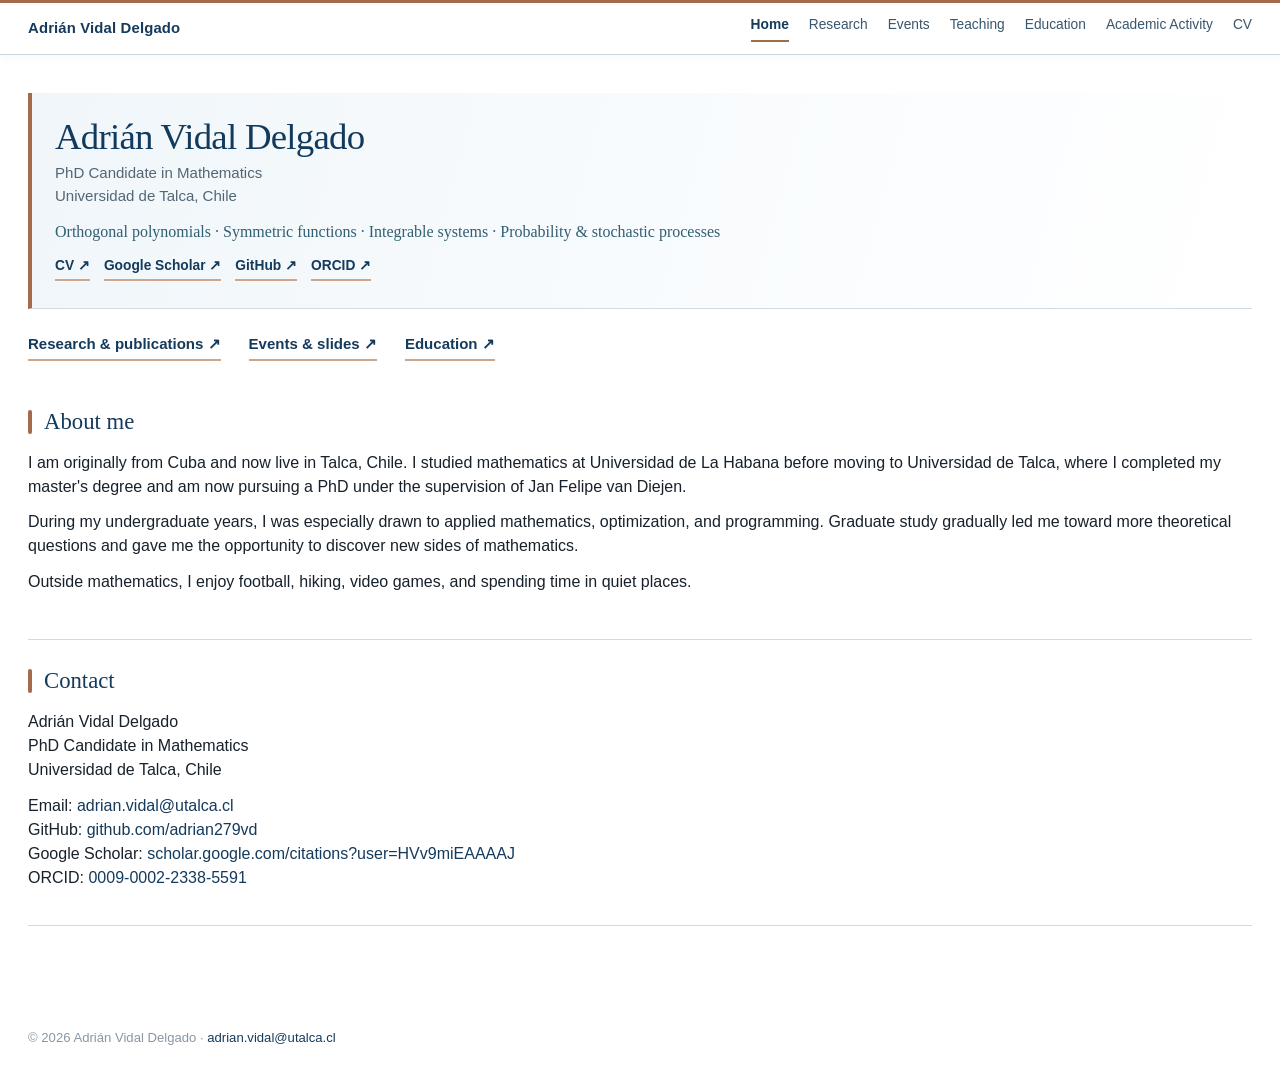
==== index.html @ 2454a9ec "Route CV links to the shared CV page" ====
<!DOCTYPE html>
<html lang="en">
<head>
  <meta charset="UTF-8">
  <meta name="viewport" content="width=device-width, initial-scale=1">
  <title>Adrián Vidal Delgado | PhD Candidate in Mathematics</title>
  <meta name="description" content="Personal academic website of Adrián Vidal Delgado, PhD candidate at Universidad de Talca.">
  <meta property="og:type" content="website">
  <meta property="og:title" content="Adrián Vidal Delgado | PhD Candidate in Mathematics">
  <meta property="og:description" content="Personal academic website of Adrián Vidal Delgado, PhD candidate at Universidad de Talca.">
  <meta property="og:url" content="https://adrian279vd.github.io/">
  <link rel="canonical" href="https://adrian279vd.github.io/">
  <meta name="theme-color" content="#143A5C">
  <meta property="og:site_name" content="Adrián Vidal Delgado">
  <meta property="og:locale" content="en_US">
  <meta property="og:image" content="https://adrian279vd.github.io/social-preview.svg">
  <meta property="og:image:type" content="image/svg+xml">
  <meta property="og:image:alt" content="Adrián Vidal Delgado — PhD Candidate in Mathematics, Universidad de Talca">
  <meta name="twitter:card" content="summary">
  <meta name="twitter:title" content="Adrián Vidal Delgado | PhD Candidate in Mathematics">
  <link rel="icon" href="favicon.svg" type="image/svg+xml">
  <link rel="alternate icon" href="favicon.svg" type="image/svg+xml">
  <link rel="stylesheet" href="style.css">
  <script type="application/ld+json">
  {
    "@context":"https://schema.org",
    "@type":"Person",
    "name":"Adrián Vidal Delgado",
    "jobTitle":"PhD Candidate in Mathematics",
    "url":"https://adrian279vd.github.io/",
    "email":"mailto:adrian.vidal@utalca.cl",
    "affiliation":{"@type":"CollegeOrUniversity","name":"Universidad de Talca","url":"https://www.utalca.cl/"},
    "sameAs":[
      "https://orcid.org/0009-0002-2338-5591",
      "https://scholar.google.com/citations?user=HVv9miEAAAAJ",
      "https://github.com/adrian279vd"
    ]
  }
  </script>
</head>
<body>
  <div class="nav-wrap">
    <nav aria-label="Main navigation">
      <div class="nav-name"><a href="index.html">Adrián Vidal Delgado</a></div>
      <div class="nav-links"><a href="index.html" aria-current="page">Home</a>
        <a href="research.html">Research</a>
        <a href="events.html">Events</a>
        <a href="teaching.html">Teaching</a>
        <a href="education.html">Education</a>
        <a href="academic.html">Academic Activity</a>
        <a href="cv.html">CV</a></div>
      <details class="mobile-nav">
        <summary aria-label="Open navigation">Menu</summary>
        <div class="mobile-links"><a href="index.html" aria-current="page">Home</a>
          <a href="research.html">Research</a>
          <a href="events.html">Events</a>
          <a href="teaching.html">Teaching</a>
          <a href="education.html">Education</a>
          <a href="academic.html">Academic Activity</a>
          <a href="cv.html">CV</a></div>
      </details>
    </nav>
  </div>
  <main>
    <header class="hero">
      <h1>Adrián Vidal Delgado</h1>

      <div class="position">
        PhD Candidate in Mathematics<br>
        Universidad de Talca, Chile
      </div>

      <div class="areas">
        Orthogonal polynomials · Symmetric functions · Integrable systems · Probability & stochastic processes
      </div>

      <div class="actions">
        <a href="cv.html">CV ↗</a>
        <a href="https://scholar.google.com/citations?user=HVv9miEAAAAJ&hl=en" target="_blank" rel="noopener">Google Scholar ↗</a>
        <a href="https://github.com/adrian279vd" target="_blank" rel="noopener">GitHub ↗</a>
        <a href="https://orcid.org/0009-0002-2338-5591" target="_blank" rel="noopener">ORCID ↗</a>
      </div>
    </header>
    <div class="home-nav"><a href="research.html">Research & publications ↗</a><a href="events.html">Events & slides ↗</a><a href="education.html">Education ↗</a></div>
    <section class="content" id="about">
      <h2>About me</h2>
      <p>
        I am originally from Cuba and now live in Talca, Chile. I studied mathematics at Universidad de La Habana
        before moving to Universidad de Talca, where I completed my master's degree and am now pursuing a PhD
        under the supervision of Jan Felipe van Diejen.
      </p>
      <p>
        During my undergraduate years, I was especially drawn to applied mathematics, optimization, and programming.
        Graduate study gradually led me toward more theoretical questions and gave me the opportunity to discover
        new sides of mathematics.
      </p>
      <p>
        Outside mathematics, I enjoy football, hiking, video games, and spending time in quiet places.
      </p>
    </section>
    <section class="content" id="contact">
      <h2>Contact</h2>
      <p>
        Adrián Vidal Delgado<br>
        PhD Candidate in Mathematics<br>
        Universidad de Talca, Chile
      </p>
      <p>
        Email:
        <a href="mailto:adrian.vidal@utalca.cl">adrian.vidal@utalca.cl</a><br>
        GitHub:
        <a href="https://github.com/adrian279vd" target="_blank" rel="noopener">github.com/adrian279vd</a><br>
        Google Scholar:
        <a href="https://scholar.google.com/citations?user=HVv9miEAAAAJ&hl=en" target="_blank" rel="noopener">scholar.google.com/citations?user=HVv9miEAAAAJ</a><br>
        ORCID:
        <a href="https://orcid.org/0009-0002-2338-5591" target="_blank" rel="noopener">0009-0002-2338-5591</a>
      </p>
    </section>
  </main>
  <footer>© 2026 Adrián Vidal Delgado · <a href="mailto:adrian.vidal@utalca.cl">adrian.vidal@utalca.cl</a></footer>
</body>
</html>
---- style.css ----
:root {
      --bg: #ffffff;
      --text: #17212b;
      --muted: #5b6875;
      --accent: #0f3557;
      --accent-2: #244f73;
      --border: #d7e0e8;
      --soft: #f4f7fa;
      --max-width: 1280px;
    }

    * { box-sizing: border-box; }
    html { scroll-behavior: smooth; }

    body {
      margin: 0;
      font-family: "Helvetica Neue", Arial, sans-serif;
      color: var(--text);
      background: var(--bg);
      line-height: 1.5;
      font-size: 16px;
    }

    a {
      color: var(--accent);
      text-decoration: none;
    }

    a:hover { text-decoration: underline; }

    .nav-wrap {
      position: sticky;
      top: 0;
      z-index: 20;
      background: rgba(255,255,255,0.97);
      border-bottom: 1px solid var(--border);
    }

    nav {
      max-width: var(--max-width);
      margin: 0 auto;
      padding: 12px 28px;
      display: flex;
      justify-content: space-between;
      align-items: center;
      gap: 28px;
    }

    .nav-name {
      font-size: 0.93rem;
      font-weight: 650;
      color: var(--accent);
      white-space: nowrap;
      letter-spacing: 0.01em;
    }

    .nav-links {
      display: flex;
      flex-wrap: wrap;
      gap: 20px;
      font-size: 0.86rem;
    }

    .nav-links a {
      color: #425466;
      font-weight: 500;
    }

    main {
      max-width: var(--max-width);
      margin: 0 auto;
      padding: 38px 28px 76px;
    }

    .hero {
      padding: 4px 0 28px;
      border-bottom: 1px solid var(--border);
    }

    h1 {
      margin: 0 0 6px;
      font-family: Georgia, "Times New Roman", serif;
      font-size: clamp(1.65rem, 3vw, 2.3rem);
      line-height: 1.08;
      font-weight: 500;
      color: var(--accent);
      letter-spacing: -0.02em;
    }

    .position {
      font-size: 0.94rem;
      color: var(--muted);
      margin-bottom: 12px;
    }

    .areas {
      color: #2f4354;
      font-family: Georgia, "Times New Roman", serif;
      font-size: 1rem;
      max-width: 1180px;
      margin-bottom: 12px;
    }

    .actions {
      display: flex;
      flex-wrap: wrap;
      gap: 14px;
      font-size: 0.86rem;
    }

    .actions a {
      font-weight: 600;
      color: var(--accent);
    }

    section.content {
      padding: 24px 0;
      border-bottom: 1px solid var(--border);
    }

    #about,
    #research {
      padding: 34px 0;
    }

    h2 {
      margin: 0 0 12px;
      font-family: Georgia, "Times New Roman", serif;
      font-size: 1.42rem;
      font-weight: 500;
      color: var(--accent);
    }

    p {
      max-width: 1220px;
      margin: 0 0 0.72em;
    }

    .publication-entry {
      display: grid;
      grid-template-columns: 92px 1fr;
      gap: 22px;
      padding: 8px 0 4px;
      align-items: start;
    }

    .publication-year {
      color: var(--accent-2);
      font-weight: 700;
      font-size: 0.95rem;
      padding-top: 2px;
    }

    .publication-title {
      font-family: Georgia, "Times New Roman", serif;
      font-size: 1.08rem;
      line-height: 1.45;
      color: var(--text);
      margin-bottom: 6px;
    }

    .publication-meta {
      color: var(--muted);
      font-size: 0.96rem;
      line-height: 1.55;
    }

    .publication-links {
      margin-top: 7px;
      font-size: 0.9rem;
    }

    .publication-links a {
      margin-right: 16px;
      font-weight: 600;
    }

    .entry-list {
      display: grid;
      gap: 18px;
    }

    .entry {
      display: grid;
      grid-template-columns: 118px minmax(0, 1fr);
      gap: 22px;
      align-items: start;
      padding: 4px 0;
    }

    .entry-date {
      color: var(--accent-2);
      font-weight: 700;
      font-size: 0.91rem;
      padding-top: 2px;
    }

    .entry-title {
      font-family: Georgia, "Times New Roman", serif;
      font-size: 1.03rem;
      line-height: 1.42;
      margin-bottom: 4px;
    }

    .entry-meta {
      color: var(--muted);
      font-size: 0.93rem;
      line-height: 1.5;
    }

    .compact-list {
      margin: 0;
      padding-left: 1.15rem;
    }

    .compact-list li {
      margin-bottom: 0.55rem;
    }

    .two-col {
      display: grid;
      grid-template-columns: 1fr 1fr;
      gap: 42px;
    }

    .subheading {
      margin: 18px 0 9px;
      font-family: Georgia, "Times New Roman", serif;
      font-size: 1.04rem;
      font-weight: 600;
      color: var(--text);
    }

    .placeholder {
      min-height: 30px;
    }

    footer {
      max-width: var(--max-width);
      margin: 0 auto;
      padding: 26px 28px 42px;
      font-size: 0.82rem;
      color: #8a96a3;
    }

    @media (max-width: 760px) {
      body { font-size: 16px; }

      nav {
        flex-direction: column;
        align-items: flex-start;
        gap: 9px;
      }

      .nav-links {
        gap: 10px 14px;
      }

      main {
        padding-top: 46px;
      }

      .hero {
        padding-bottom: 48px;
      }

      .publication-entry {
        grid-template-columns: 1fr;
        gap: 4px;
      }

      .publication-year {
        padding-top: 0;
      }

      .entry {
        grid-template-columns: 1fr;
        gap: 3px;
      }

      .entry-date {
        padding-top: 0;
      }

      .two-col {
        grid-template-columns: 1fr;
        gap: 24px;
      }
    }

/* Multi-page academic navigation and accessible mobile menu */
.nav-name a { color: var(--accent); text-decoration: none; }
.nav-links a[aria-current="page"],
.mobile-links a[aria-current="page"] { color: var(--accent); font-weight: 700; }
.mobile-nav { display: none; }
.page-intro {
  padding: 4px 0 18px;
  border-bottom: 1px solid var(--border);
}
.page-intro h1 { margin-bottom: 10px; }
.page-intro p { color: var(--muted); font-size: 0.96rem; }
.home-nav {
  display: flex; flex-wrap: wrap; gap: 10px 24px;
  padding: 24px 0 10px; font-size: 0.94rem;
}
.home-nav a { font-weight: 600; }
.section-note { font-size: 0.92rem; color: var(--muted); }
@media (max-width: 960px) and (min-width: 761px) {
  .nav-links { gap: 9px 14px; }
  nav { gap: 16px; }
}
@media (max-width: 760px) {
  nav { flex-direction: row; align-items: center; justify-content: space-between; gap: 10px; padding: 12px 20px; }
  .nav-links { display: none; }
  .mobile-nav { display: block; position: relative; }
  .mobile-nav summary {
    cursor: pointer; color: var(--accent); font-weight: 650;
    list-style: none; border: 1px solid var(--border); border-radius: 5px;
    padding: 6px 12px;
  }
  .mobile-nav summary::-webkit-details-marker { display:none; }
  .mobile-links {
    position: absolute; right: 0; top: calc(100% + 8px);
    min-width: 205px; padding: 9px 0;
    border: 1px solid var(--border); border-radius: 5px; background: var(--bg);
    box-shadow: 0 8px 24px rgba(16,39,60,0.09);
    display: grid; z-index: 30;
  }
  .mobile-links a { display:block; padding: 9px 18px; font-size: 0.94rem; }
  main { padding: 30px 20px 64px; }
  .hero { padding-bottom: 28px; }
  .page-intro { padding: 0 0 15px; }
}

/* Events page section navigation */
.event-index {
  display: flex;
  flex-wrap: wrap;
  align-items: center;
  gap: 8px 28px;
  padding: 18px 0 2px;
  font-size: 0.93rem;
}
.event-index a {
  font-weight: 650;
  border-bottom: 2px solid transparent;
  padding-bottom: 3px;
}
.event-index a:hover, .event-index a:focus-visible { border-bottom-color: var(--accent); }
#schools .entry, #talks .entry { scroll-margin-top: 130px; }


/* Color palette — more pronounced editorial accents */
:root {
  --bg: #ffffff;
  --text: #17212b;
  --muted: #536675;
  --accent: #143a5c;
  --accent-2: #396779;
  --copper: #a36b49;
  --copper-deep: #875337;
  --border: #cfdae4;
  --soft: #f2f7fa;
}

/* A thin signature line, mirrored by the favicon and social preview. */
.nav-wrap {
  border-top: 3px solid var(--copper);
  border-bottom-color: #cad8e3;
  background: rgba(255, 255, 255, 0.98);
  box-shadow: 0 2px 12px rgba(20, 58, 92, 0.035);
}

.nav-name a { color: var(--accent); }
.nav-links a {
  color: #38566d;
  padding-bottom: 4px;
  border-bottom: 2px solid transparent;
  transition: color .18s ease, border-color .18s ease;
}
.nav-links a:hover,
.nav-links a:focus-visible { color: var(--accent); border-bottom-color: var(--copper); text-decoration: none; }
.nav-links a[aria-current="page"] {
  color: var(--accent);
  border-bottom-color: var(--copper);
}

/* Richer headers without heavy panels or card layouts. */
.hero,
.page-intro {
  border-left: 4px solid var(--copper);
  background: linear-gradient(105deg, #f0f6fa 0%, #f8fbfd 50%, #ffffff 100%);
  padding-left: 23px;
  padding-right: 18px;
  border-bottom-color: var(--border);
}
.hero {
  padding-top: 24px;
  padding-bottom: 27px;
}
.page-intro {
  padding-top: 22px;
  padding-bottom: 21px;
}
h1 { color: #123a5d; }
.areas { color: #315e73; }
.page-intro p { color: #506779; }

/* Copper section rules and dates give a clear editorial hierarchy. */
h2 {
  display: flex;
  align-items: center;
  gap: 12px;
  color: var(--accent);
}
h2::before {
  content: "";
  display: inline-block;
  flex: 0 0 4px;
  width: 4px;
  height: 1.05em;
  border-radius: 2px;
  background: var(--copper);
}
.entry-date,
.publication-year { color: var(--copper-deep); }
.subheading { color: #24546b; }

/* Links stay typographic, with a more legible visual affordance. */
a:hover { color: #276c82; }
.actions a,
.home-nav a,
.publication-links a,
.event-index a {
  color: var(--accent);
  text-decoration: none;
  border-bottom: 2px solid #cba88d;
  padding-bottom: 3px;
  transition: color .18s ease, border-color .18s ease;
}
.actions a:hover,
.home-nav a:hover,
.publication-links a:hover,
.event-index a:hover,
.actions a:focus-visible,
.home-nav a:focus-visible,
.publication-links a:focus-visible,
.event-index a:focus-visible {
  color: #236679;
  border-bottom-color: var(--copper-deep);
  text-decoration: none;
}
.home-nav {
  gap: 12px 28px;
  padding-top: 24px;
  padding-bottom: 10px;
}
.event-index a { border-bottom-color: #d6e0e7; }
.event-index a:hover, .event-index a:focus-visible { border-bottom-color: var(--copper); }

/* Preserve readable states and mobile spacing. */
a:focus-visible,
.mobile-nav summary:focus-visible {
  outline: 2px solid var(--copper-deep);
  outline-offset: 3px;
}
.mobile-nav summary {
  background: #f3f7fa;
  border-color: #bfceda;
}
.mobile-links a[aria-current="page"] {
  color: var(--accent);
  background: #edf4f8;
  border-left: 3px solid var(--copper);
  padding-left: 15px;
}
@media (max-width: 760px) {
  .hero,
  .page-intro { padding-left: 16px; padding-right: 12px; }
  .hero { padding-top: 20px; padding-bottom: 23px; }
  .page-intro { padding-top: 17px; padding-bottom: 17px; }
}
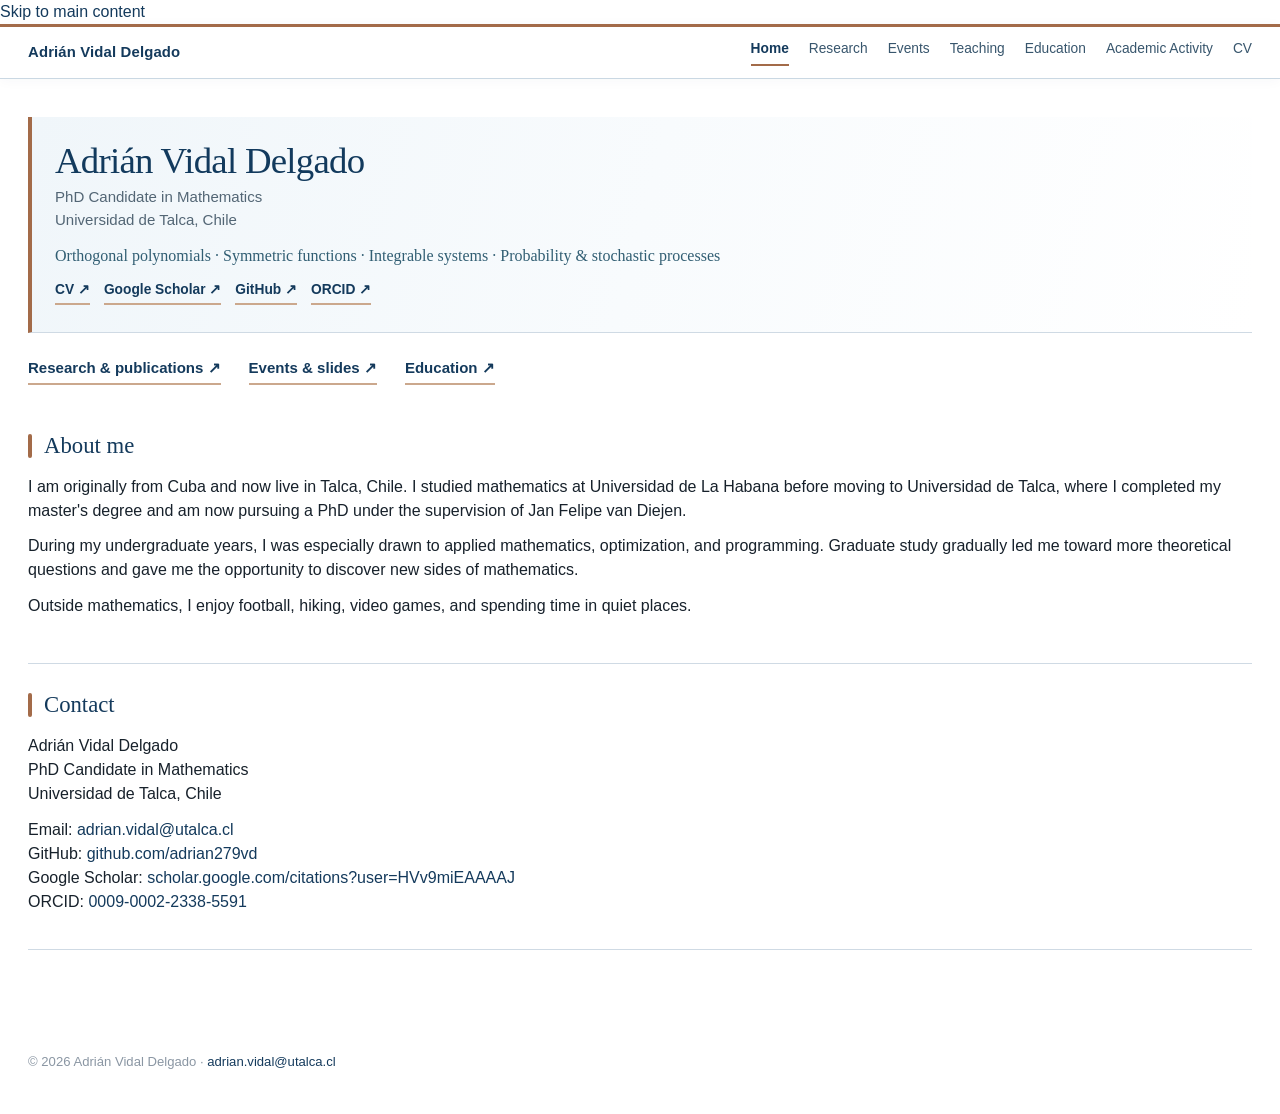
==== commit 9d2a2430: "Add accessible skip-to-content navigation" ====
--- a/index.html
+++ b/index.html
@@ -39,6 +39,7 @@
   </script>
 </head>
 <body>
+  <a class="skip-link" href="#main-content">Skip to main content</a>
   <div class="nav-wrap">
     <nav aria-label="Main navigation">
       <div class="nav-name"><a href="index.html">Adrián Vidal Delgado</a></div>
@@ -61,7 +62,7 @@
       </details>
     </nav>
   </div>
-  <main>
+  <main id="main-content">
     <header class="hero">
       <h1>Adrián Vidal Delgado</h1>
 
--- a/style.css
+++ b/style.css
@@ -480,3 +480,24 @@
   .hero { padding-top: 20px; padding-bottom: 23px; }
   .page-intro { padding-top: 17px; padding-bottom: 17px; }
 }
+
+
+/* Keyboard accessibility, narrow screens, and reduced motion */
+@media (prefers-reduced-motion: reduce) {
+  html { scroll-behavior: auto; }
+  *, *::before, *::after { transition-duration: .01ms !important; animation-duration: .01ms !important; }
+}
+html { scroll-padding-top: 96px; }
+section[id], .entry[id] { scroll-margin-top: 96px; }
+a:focus-visible, summary:focus-visible {
+  outline: 2px solid #875337;
+  outline-offset: 3px;
+}
+a { overflow-wrap: anywhere; }
+.nav-name a { overflow-wrap: normal; }
+@media (max-width: 420px) {
+  main { padding-left: 16px; padding-right: 16px; }
+  .nav-name { font-size: .86rem; }
+  .mobile-links { min-width: min(205px, calc(100vw - 32px)); }
+  .actions { gap: 12px 16px; }
+}
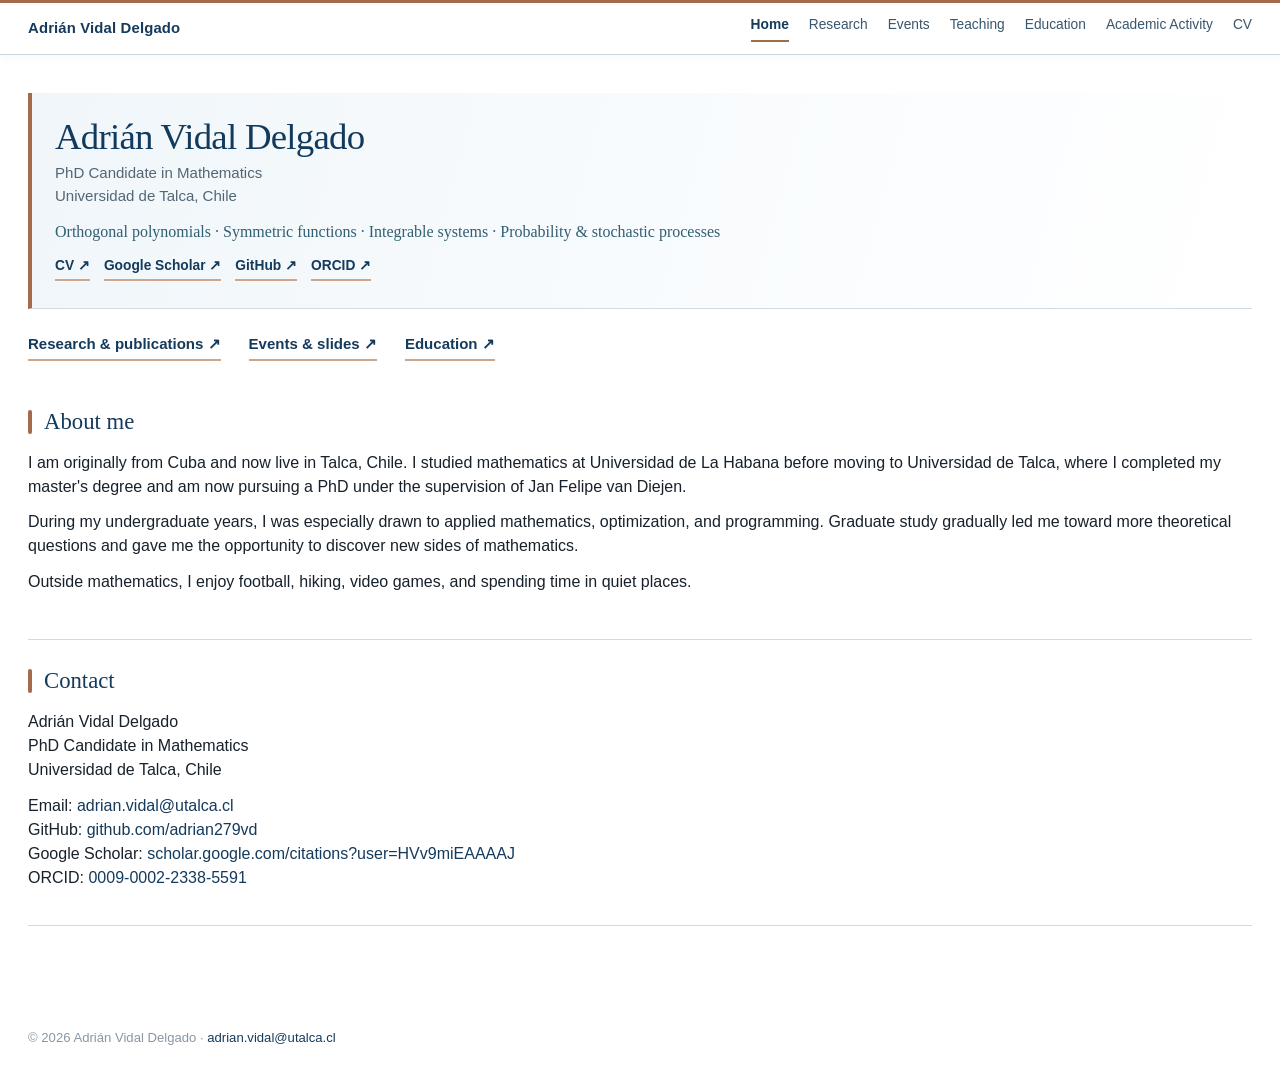
==== commit ea534e8f: "Improve sharing preview metadata and publication consistency" ====
--- a/index.html
+++ b/index.html
@@ -13,11 +13,12 @@
   <meta name="theme-color" content="#143A5C">
   <meta property="og:site_name" content="Adrián Vidal Delgado">
   <meta property="og:locale" content="en_US">
-  <meta property="og:image" content="https://adrian279vd.github.io/social-preview.svg">
-  <meta property="og:image:type" content="image/svg+xml">
+  <meta property="og:image" content="https://adrian279vd.github.io/social-preview.png">
+  <meta property="og:image:type" content="image/png">
   <meta property="og:image:alt" content="Adrián Vidal Delgado — PhD Candidate in Mathematics, Universidad de Talca">
   <meta name="twitter:card" content="summary">
   <meta name="twitter:title" content="Adrián Vidal Delgado | PhD Candidate in Mathematics">
+  <meta name="twitter:image" content="https://adrian279vd.github.io/social-preview.png">
   <link rel="icon" href="favicon.svg" type="image/svg+xml">
   <link rel="alternate icon" href="favicon.svg" type="image/svg+xml">
   <link rel="stylesheet" href="style.css">
--- a/style.css
+++ b/style.css
@@ -501,3 +501,21 @@
   .mobile-links { min-width: min(205px, calc(100vw - 32px)); }
   .actions { gap: 12px 16px; }
 }
+
+/* Accessibility audit: skip link */
+.skip-link {
+  position: fixed;
+  top: -120px;
+  left: 16px;
+  z-index: 1000;
+  background: #143a5c;
+  color: white;
+  padding: 11px 16px;
+  border-radius: 0 0 6px 6px;
+  font-weight: 650;
+}
+.skip-link:focus {
+  top: 0;
+  color: white;
+}
+#main-content:focus { outline: none; }
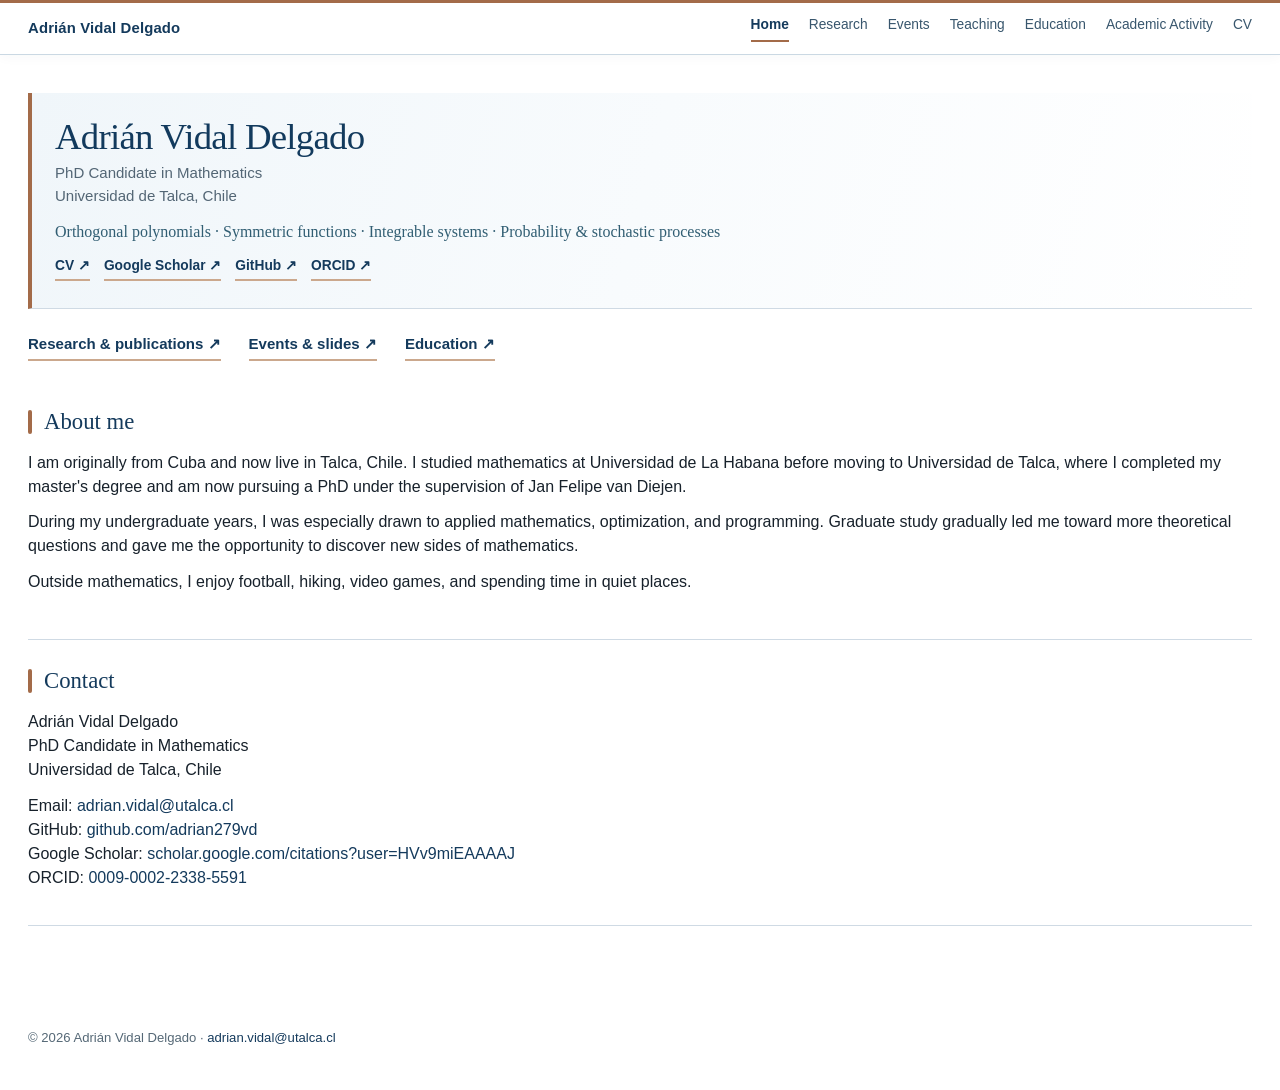
==== commit 4ef677af: "Add Google Search Console site verification" ====
--- a/index.html
+++ b/index.html
@@ -1,6 +1,7 @@
 <!DOCTYPE html>
 <html lang="en">
 <head>
+  <meta name="google-site-verification" content="uN67ZscXepgPAPdQa-TBQVOD_A2SrdnCvjVkHAmp3MM">
   <meta charset="UTF-8">
   <meta name="viewport" content="width=device-width, initial-scale=1">
   <title>Adrián Vidal Delgado | PhD Candidate in Mathematics</title>
@@ -52,7 +53,7 @@
         <a href="academic.html">Academic Activity</a>
         <a href="cv.html">CV</a></div>
       <details class="mobile-nav">
-        <summary aria-label="Open navigation">Menu</summary>
+        <summary>Menu</summary>
         <div class="mobile-links"><a href="index.html" aria-current="page">Home</a>
           <a href="research.html">Research</a>
           <a href="events.html">Events</a>
--- a/style.css
+++ b/style.css
@@ -240,7 +240,7 @@
       margin: 0 auto;
       padding: 26px 28px 42px;
       font-size: 0.82rem;
-      color: #8a96a3;
+      color: #556876;
     }
 
     @media (max-width: 760px) {
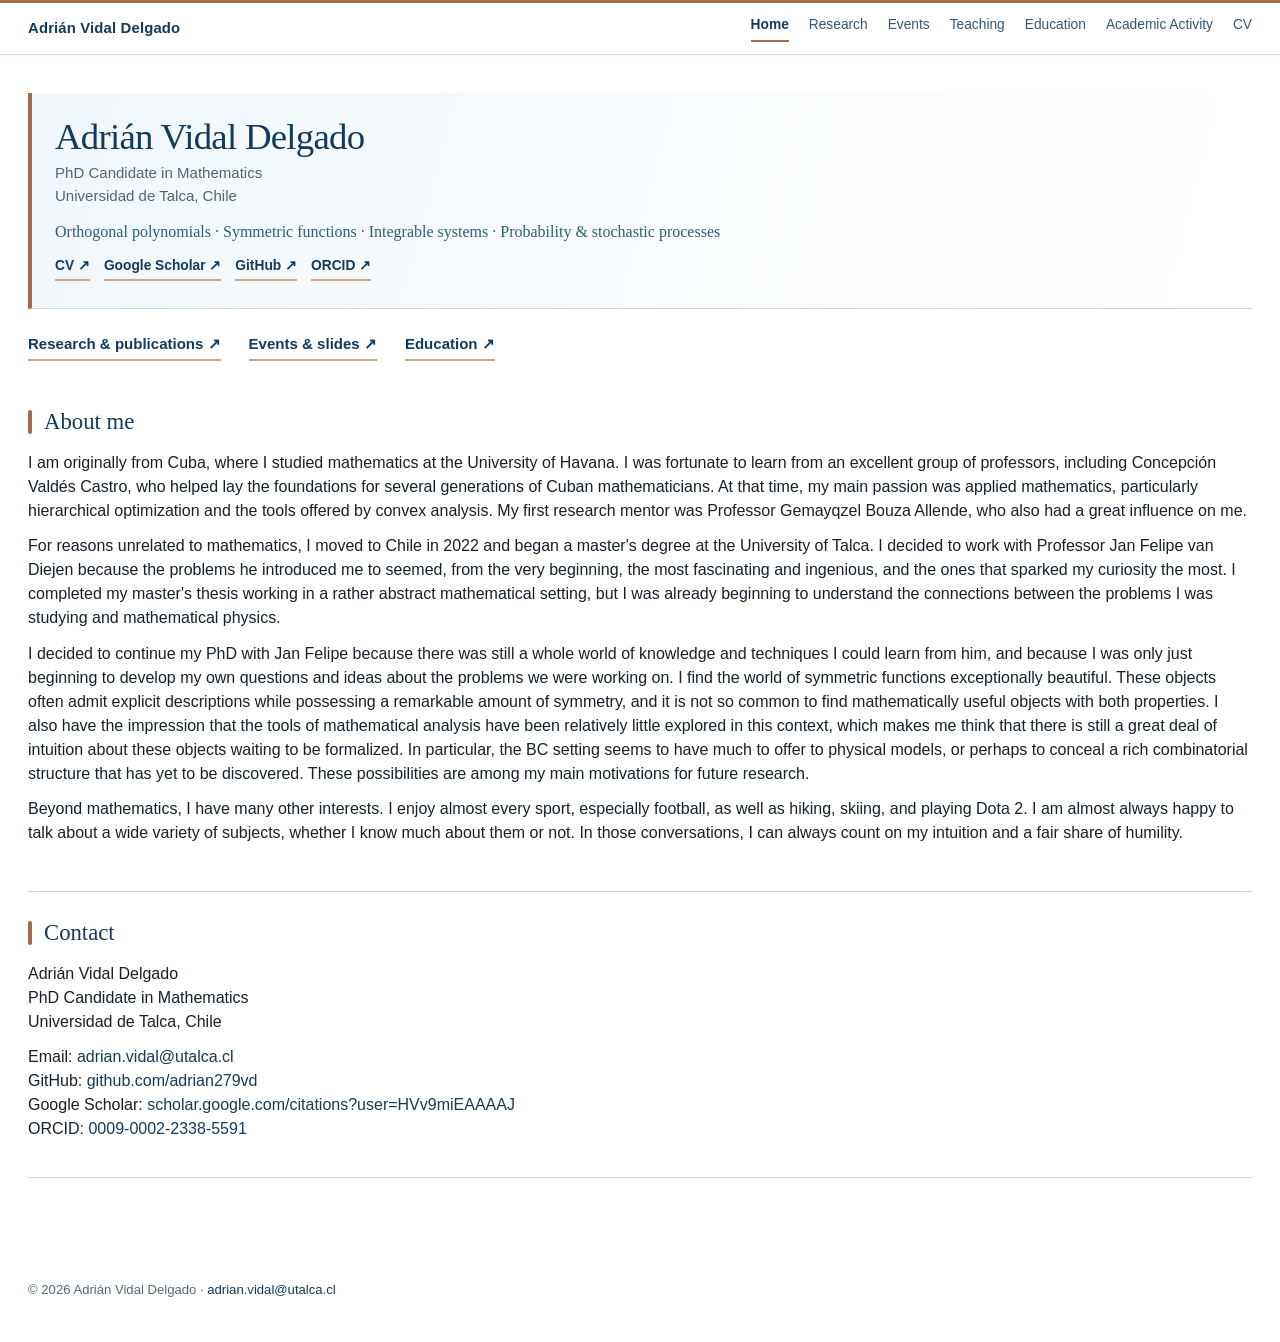
==== commit d7251466: "Publish approved personal About me biography" ====
--- a/index.html
+++ b/index.html
@@ -88,17 +88,16 @@
     <section class="content" id="about">
       <h2>About me</h2>
       <p>
-        I am originally from Cuba and now live in Talca, Chile. I studied mathematics at Universidad de La Habana
-        before moving to Universidad de Talca, where I completed my master's degree and am now pursuing a PhD
-        under the supervision of Jan Felipe van Diejen.
+        I am originally from Cuba, where I studied mathematics at the University of Havana. I was fortunate to learn from an excellent group of professors, including Concepción Valdés Castro, who helped lay the foundations for several generations of Cuban mathematicians. At that time, my main passion was applied mathematics, particularly hierarchical optimization and the tools offered by convex analysis. My first research mentor was Professor Gemayqzel Bouza Allende, who also had a great influence on me.
       </p>
       <p>
-        During my undergraduate years, I was especially drawn to applied mathematics, optimization, and programming.
-        Graduate study gradually led me toward more theoretical questions and gave me the opportunity to discover
-        new sides of mathematics.
+        For reasons unrelated to mathematics, I moved to Chile in 2022 and began a master's degree at the University of Talca. I decided to work with Professor Jan Felipe van Diejen because the problems he introduced me to seemed, from the very beginning, the most fascinating and ingenious, and the ones that sparked my curiosity the most. I completed my master's thesis working in a rather abstract mathematical setting, but I was already beginning to understand the connections between the problems I was studying and mathematical physics.
       </p>
       <p>
-        Outside mathematics, I enjoy football, hiking, video games, and spending time in quiet places.
+        I decided to continue my PhD with Jan Felipe because there was still a whole world of knowledge and techniques I could learn from him, and because I was only just beginning to develop my own questions and ideas about the problems we were working on. I find the world of symmetric functions exceptionally beautiful. These objects often admit explicit descriptions while possessing a remarkable amount of symmetry, and it is not so common to find mathematically useful objects with both properties. I also have the impression that the tools of mathematical analysis have been relatively little explored in this context, which makes me think that there is still a great deal of intuition about these objects waiting to be formalized. In particular, the BC setting seems to have much to offer to physical models, or perhaps to conceal a rich combinatorial structure that has yet to be discovered. These possibilities are among my main motivations for future research.
+      </p>
+      <p>
+        Beyond mathematics, I have many other interests. I enjoy almost every sport, especially football, as well as hiking, skiing, and playing Dota 2. I am almost always happy to talk about a wide variety of subjects, whether I know much about them or not. In those conversations, I can always count on my intuition and a fair share of humility.
       </p>
     </section>
     <section class="content" id="contact">
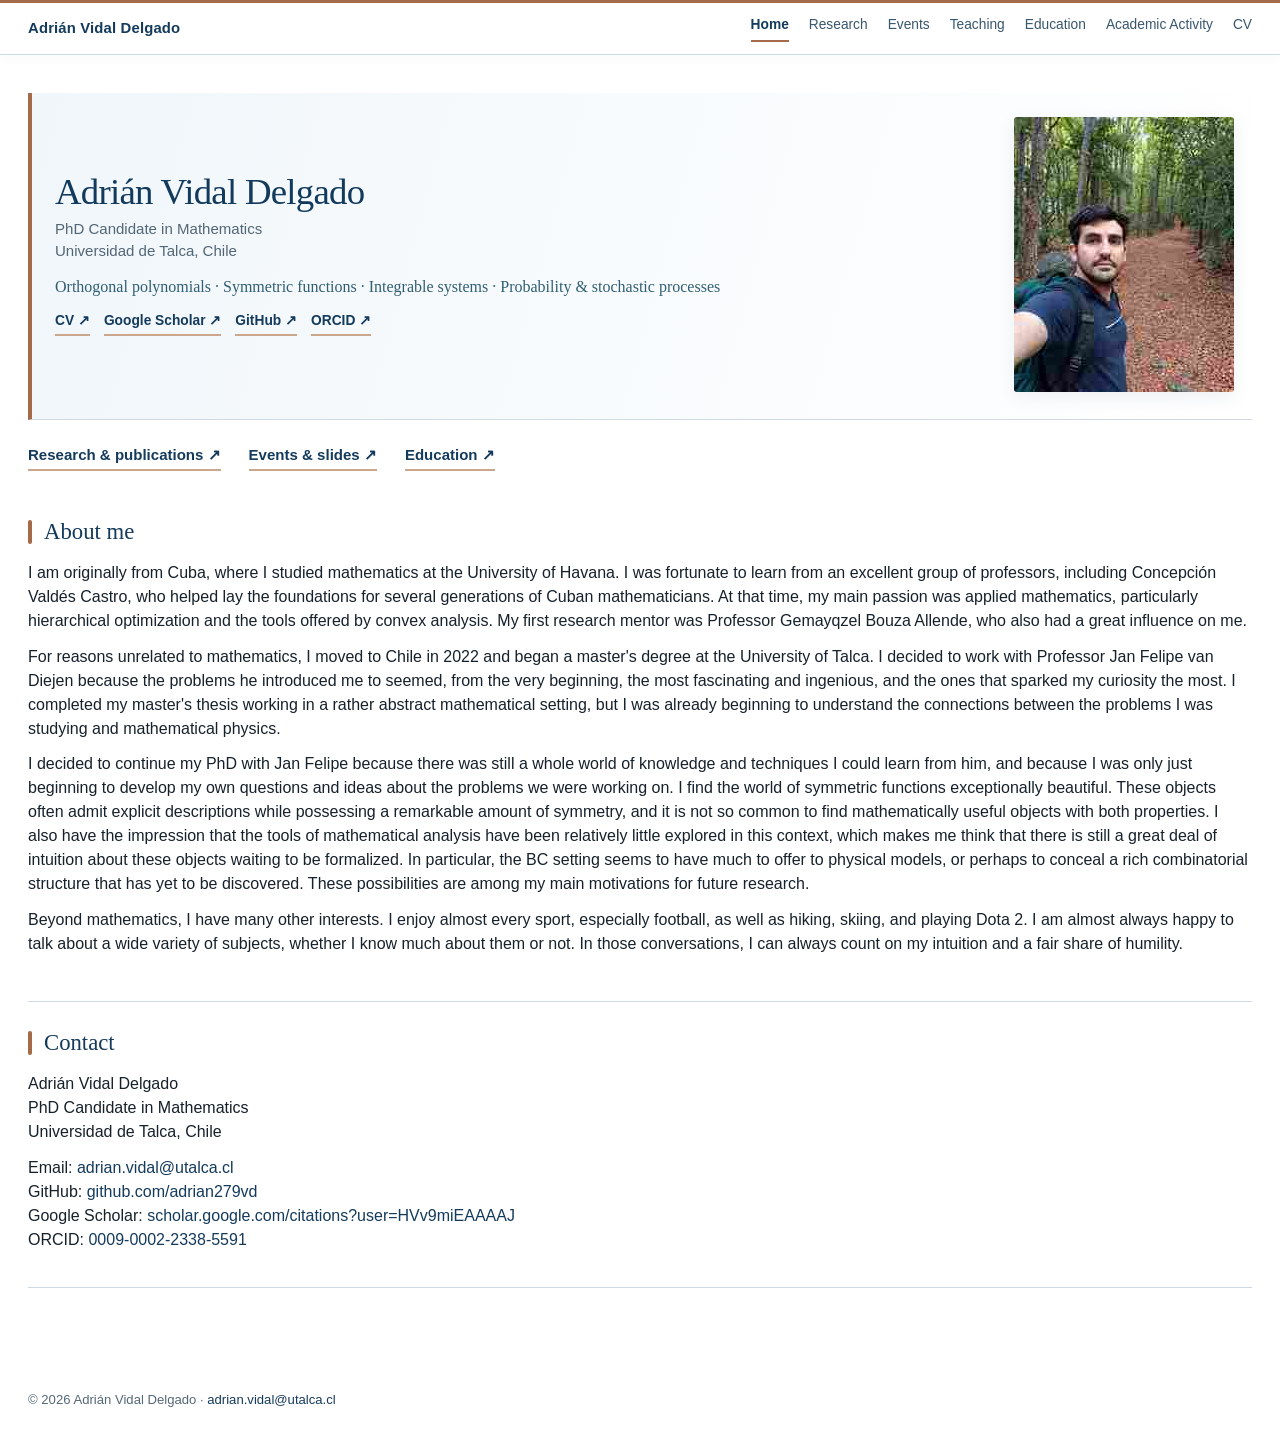
==== commit e3ebc1a5: "Add approved hiking portrait to academic homepage" ====
--- a/index.html
+++ b/index.html
@@ -65,7 +65,8 @@
     </nav>
   </div>
   <main id="main-content">
-    <header class="hero">
+    <header class="hero hero-with-portrait">
+      <div class="hero-copy">
       <h1>Adrián Vidal Delgado</h1>
 
       <div class="position">
@@ -83,6 +84,8 @@
         <a href="https://github.com/adrian279vd" target="_blank" rel="noopener">GitHub ↗</a>
         <a href="https://orcid.org/0009-0002-2338-5591" target="_blank" rel="noopener">ORCID ↗</a>
       </div>
+      </div>
+      <img class="hero-portrait" src="images/adrian-portrait.jpg" width="220" height="275" alt="Adrián on a forest hiking trail" decoding="async" fetchpriority="high">
     </header>
     <div class="home-nav"><a href="research.html">Research & publications ↗</a><a href="events.html">Events & slides ↗</a><a href="education.html">Education ↗</a></div>
     <section class="content" id="about">
--- a/style.css
+++ b/style.css
@@ -519,3 +519,9 @@
   color: white;
 }
 #main-content:focus { outline: none; }
+
+/* Portrait: editorial layout, without changing the rest of the site. */
+.hero-with-portrait { display: grid; grid-template-columns: minmax(0,1fr) 220px; align-items: center; gap: clamp(22px, 4vw, 64px); }
+.hero-copy { min-width: 0; }
+.hero-portrait { display: block; width: 100%; height: auto; aspect-ratio: 220 / 275; object-fit: cover; border-radius: 3px; box-shadow: 0 5px 18px rgba(20,58,92,.08); }
+@media (max-width: 620px) { .hero-with-portrait { grid-template-columns: minmax(0,1fr); } .hero-portrait { width: min(220px, 70%); } }
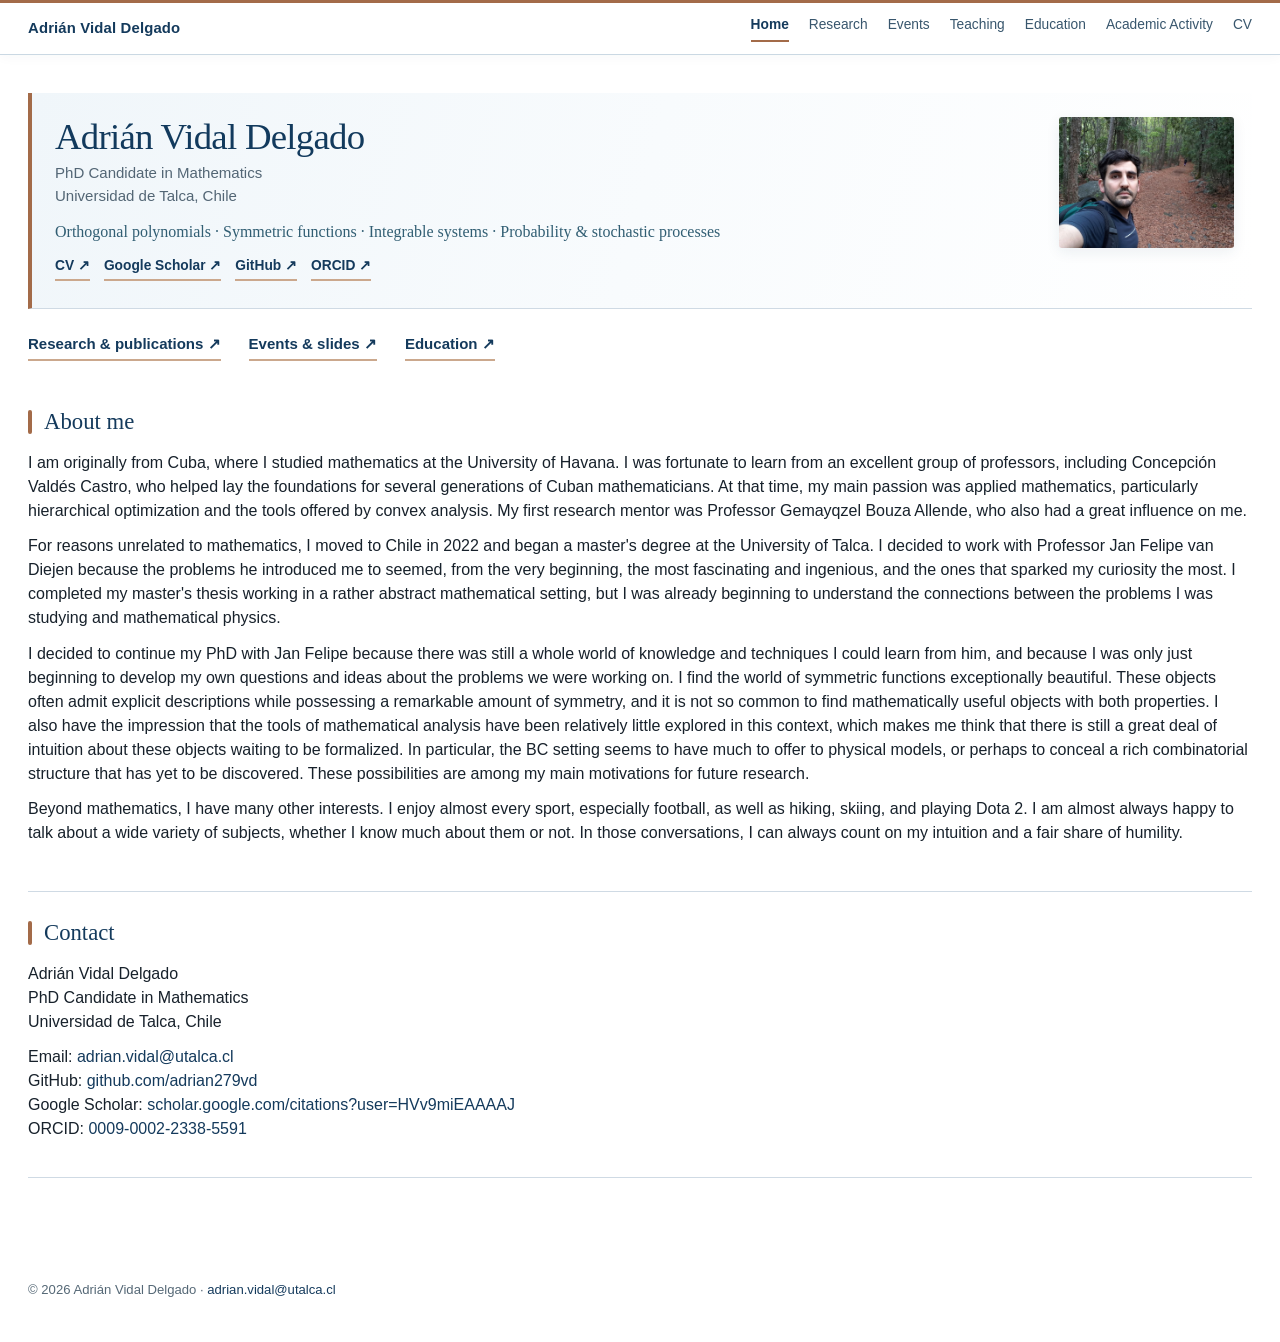
==== commit 0528b62f: "Use original full-resolution photo in smaller right-aligned layout" ====
--- a/index.html
+++ b/index.html
@@ -85,7 +85,7 @@
         <a href="https://orcid.org/0009-0002-2338-5591" target="_blank" rel="noopener">ORCID ↗</a>
       </div>
       </div>
-      <img class="hero-portrait" src="images/adrian-portrait.jpg" width="220" height="275" alt="Adrián on a forest hiking trail" decoding="async" fetchpriority="high">
+      <img class="hero-portrait" src="images/adrian-original.jpg" width="1600" height="1200" alt="Adrián on a forest hiking trail" decoding="async" fetchpriority="high">
     </header>
     <div class="home-nav"><a href="research.html">Research & publications ↗</a><a href="events.html">Events & slides ↗</a><a href="education.html">Education ↗</a></div>
     <section class="content" id="about">
--- a/style.css
+++ b/style.css
@@ -520,8 +520,9 @@
 }
 #main-content:focus { outline: none; }
 
-/* Portrait: editorial layout, without changing the rest of the site. */
-.hero-with-portrait { display: grid; grid-template-columns: minmax(0,1fr) 220px; align-items: center; gap: clamp(22px, 4vw, 64px); }
+/* Compact, uncropped original hiking photograph on the right. */
+.hero-with-portrait { display: grid; grid-template-columns: minmax(0,1fr) 175px; align-items: start; gap: clamp(18px, 3vw, 42px); }
 .hero-copy { min-width: 0; }
-.hero-portrait { display: block; width: 100%; height: auto; aspect-ratio: 220 / 275; object-fit: cover; border-radius: 3px; box-shadow: 0 5px 18px rgba(20,58,92,.08); }
-@media (max-width: 620px) { .hero-with-portrait { grid-template-columns: minmax(0,1fr); } .hero-portrait { width: min(220px, 70%); } }
+.hero-portrait { display: block; width: 175px; height: auto; aspect-ratio: 4 / 3; object-fit: contain; border-radius: 3px; box-shadow: 0 4px 14px rgba(20,58,92,.08); }
+@media (max-width: 620px) { .hero-with-portrait { grid-template-columns: minmax(0,1fr) 120px; gap: 12px; } .hero-portrait { width: 120px; } .hero-with-portrait .actions { gap: 8px 12px; } }
+@media (max-width: 390px) { .hero-with-portrait { grid-template-columns: 1fr; } .hero-portrait { width: 150px; } }
